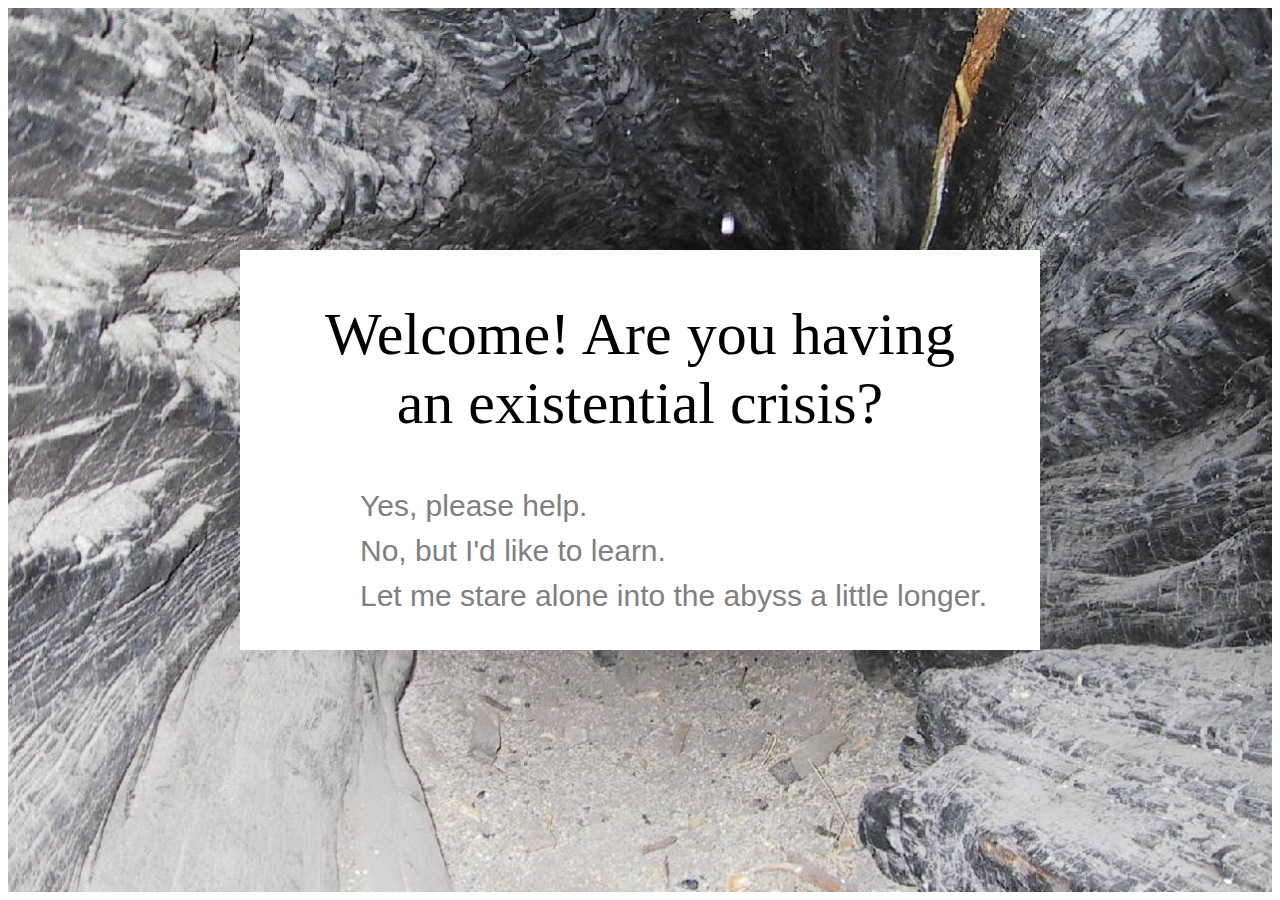
==== index.html @ 6a1a99d4 "commit existential crisis" ====
<html>
    <head>
        <title>The Existential Crisis Walkthrough</title>
        <link href="css/index.css" rel="stylesheet" type="text/css">
        <script src="js/jquery.js"></script>
        <script src="js/script.js"></script>
    </head>
    <body>
        <div class="background">
            <div class="opacityFilter"></div>
            <div class="text">Welcome! Are you having an existential crisis?
                <div class="options">
                    <a href="questions.html"><p>Yes, please help.</p></a>
                    <a href="questions.html"><p>No, but I'd like to learn.</p></a>
                    <div id="option3"><p>Let me stare alone into the abyss a little longer.</p></div>
                </div>
            </div>
        </div>
    </body>
    
</html>
---- css/index.css ----
.background {
    background-image: url("../images/tree.jpg");
    background-size: cover;
    justify-content: center;
    align-items: center;
    width: 100%;
    height: 100%;
}

.opacityFilter {
    background-size: cover;
    background-color: black;
    opacity: .5;
}

.text {
    position: absolute;
    background-color: white;
    width: 700px;
    height: 300px;
    top: 50%;
    left: 50%;
    margin: -200px 0 0 -400px;
    text-align: center;
    font-family: georgia;
    font-weight: 500;
    font-size: 60px;
    padding: 50px;
}

p {
    line-height: 50%;
}

.options {
    font-size: 30px;
    font-family: helvetica;
    color: gray;
    text-align: left;
    padding: 10px 0 0 70;
    margin-top: 20px;
}

a {
    color: gray;
    text-decoration: none;
}

a:hover {
    color: #647b96;
    cursor: pointer;
}
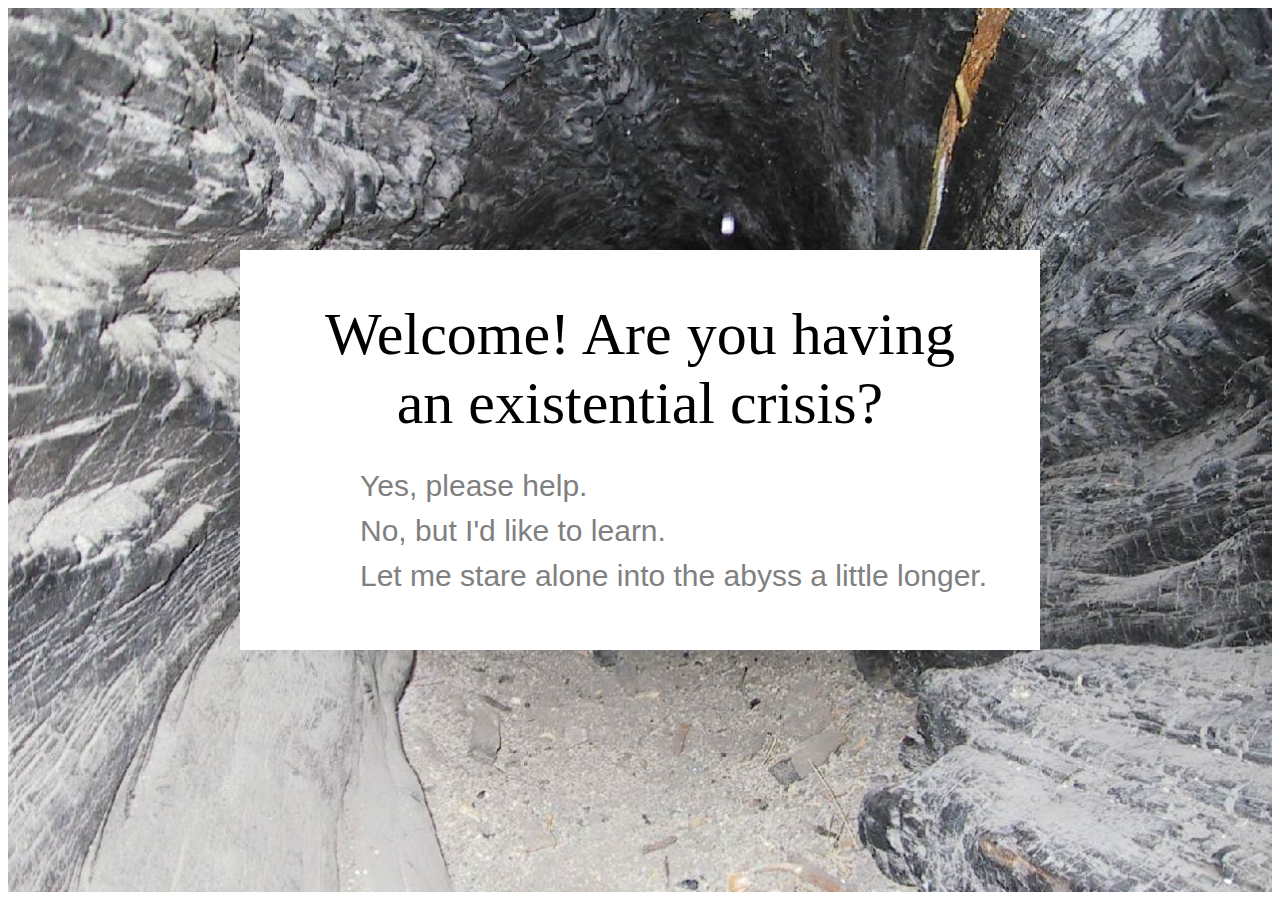
==== commit d2011834: "new version" ====
--- a/index.html
+++ b/index.html
@@ -7,7 +7,6 @@
     </head>
     <body>
         <div class="background">
-            <div class="opacityFilter"></div>
             <div class="text">Welcome! Are you having an existential crisis?
                 <div class="options">
                     <a href="questions.html"><p>Yes, please help.</p></a>
--- a/css/index.css
+++ b/css/index.css
@@ -5,12 +5,6 @@
     align-items: center;
     width: 100%;
     height: 100%;
-}
-
-.opacityFilter {
-    background-size: cover;
-    background-color: black;
-    opacity: .5;
 }
 
 .text {
@@ -37,8 +31,8 @@
     font-family: helvetica;
     color: gray;
     text-align: left;
-    padding: 10px 0 0 70;
-    margin-top: 20px;
+    padding: 0px 0px 0px 70px;
+    margin-top: 40px;
 }
 
 a {
@@ -51,3 +45,7 @@
     cursor: pointer;
 }
  
+#option3:hover {
+    cursor: pointer;
+    color: #647b96;
+}
